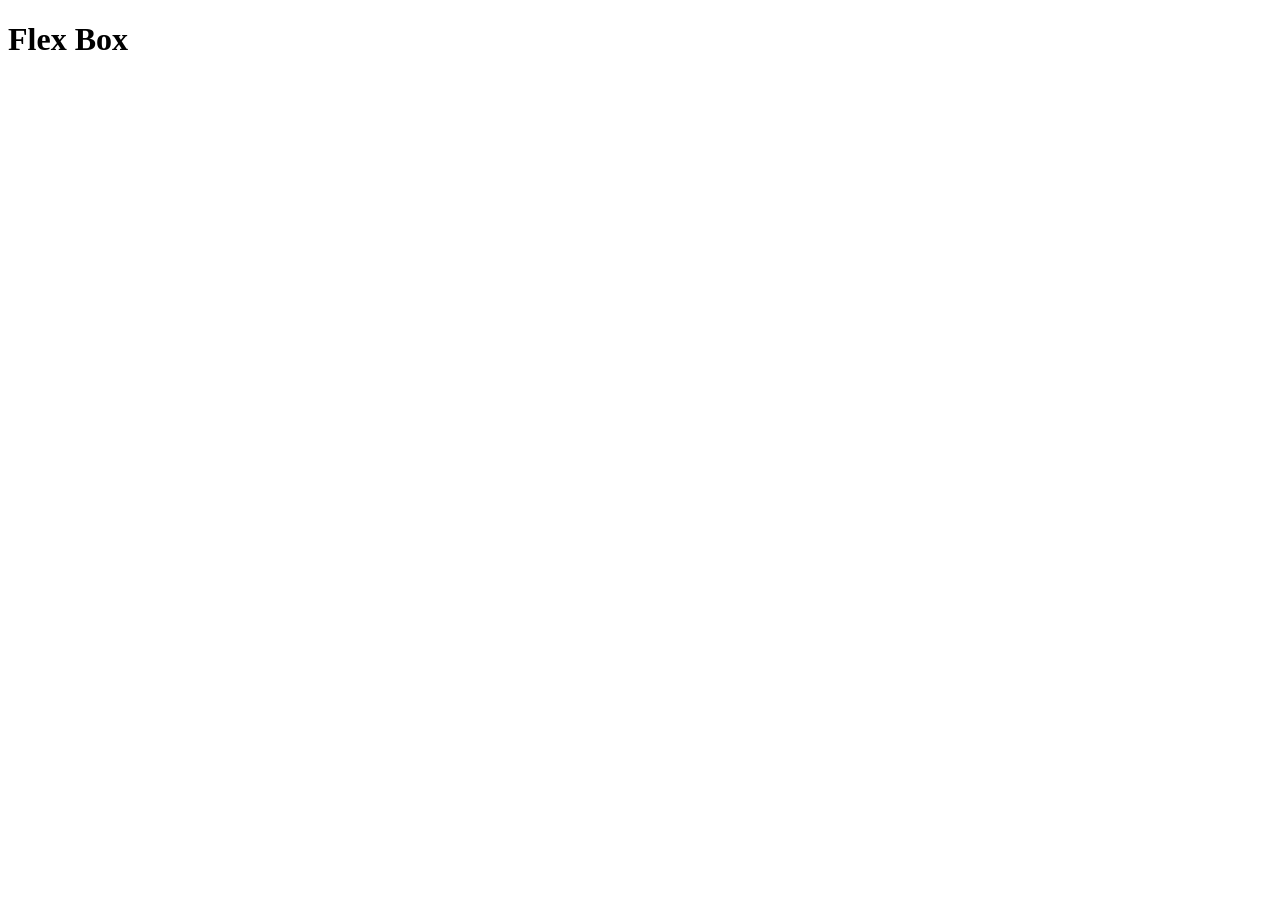
==== flexbox/index.html @ ca318889 "create new branch & files" ====
<!DOCTYPE html>
<html lang="en">
<head>
    <meta charset="UTF-8">
    <meta name="viewport" content="width=device-width, initial-scale=1.0">
    <link rel="stylesheet" href="style.css">
    <title>flexBox</title>
</head>
<body>
    <h1 id="body-title">Flex Box</h1>
</body>
</html>
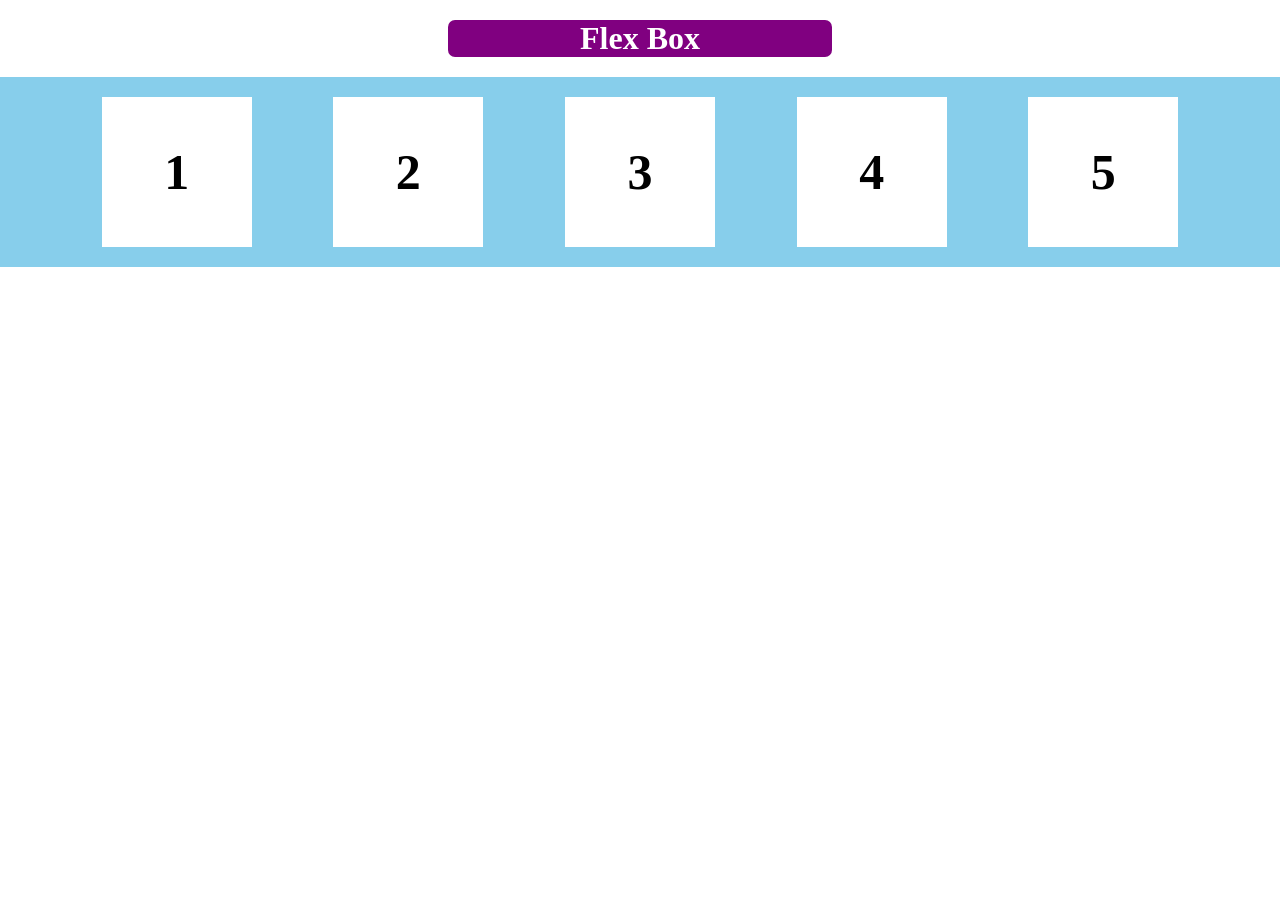
==== commit 7d804a10: "design a flex with container & items" ====
--- a/flexbox/index.html
+++ b/flexbox/index.html
@@ -8,5 +8,12 @@
 </head>
 <body>
     <h1 id="body-title">Flex Box</h1>
+    <div class="flex-container1">
+        <div class="item-1">1</div>
+        <div class="item-1">2</div>
+        <div class="item-1">3</div>
+        <div class="item-1">4</div>
+        <div class="item-1">5</div>
+    </div>
 </body>
 </html>
--- a/flexbox/style.css
+++ b/flexbox/style.css
@@ -0,0 +1,34 @@
+*{
+    margin: 0;
+    padding: 0;
+    box-sizing: border-box;
+}
+
+#body-title{
+    background: purple;
+    color: white;
+    width:30%;
+    display: block;
+    margin: 20px auto;
+    text-align: center;
+    border-radius: 7px;
+}
+
+.flex-container1{
+    background: skyblue;
+    padding: 20px;
+    display: flex;
+    justify-content: space-evenly;
+}
+
+.item-1{
+    width: 150px;
+    height: 150px;
+    background: white;
+    font-size: 50px;
+    text-align: center;
+    display: flex;
+    justify-content: center;
+    align-items: center;
+    font-weight: bold;
+}
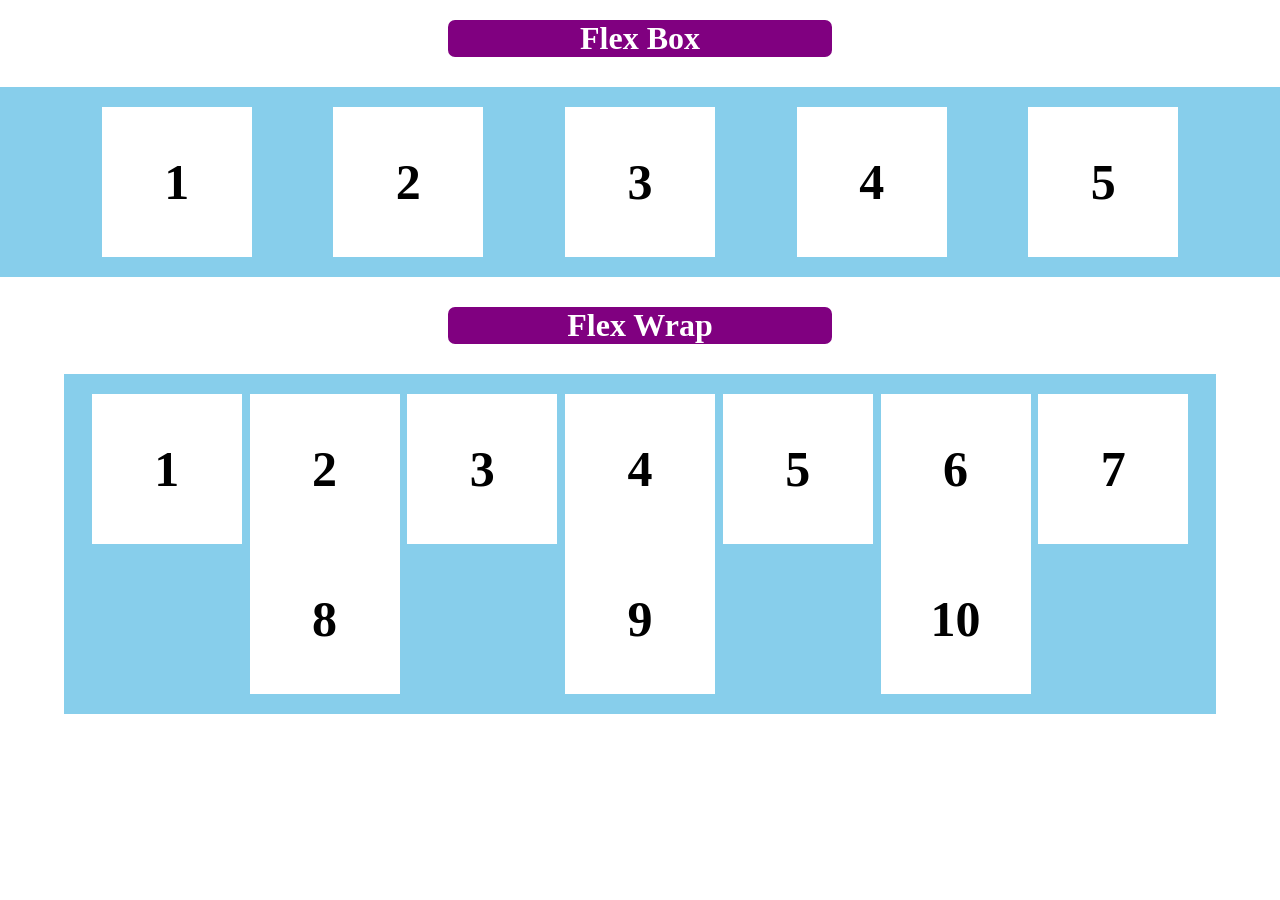
==== commit 5d7333de: "flex wrap design" ====
--- a/flexbox/index.html
+++ b/flexbox/index.html
@@ -15,5 +15,18 @@
         <div class="item-1">4</div>
         <div class="item-1">5</div>
     </div>
+    <h1 id="body-title">Flex Wrap</h1>
+    <div class="flex-container2">
+        <div class="item-1">1</div>
+        <div class="item-1">2</div>
+        <div class="item-1">3</div>
+        <div class="item-1">4</div>
+        <div class="item-1">5</div>
+        <div class="item-1">6</div>
+        <div class="item-1">7</div>
+        <div class="item-1">8</div>
+        <div class="item-1">9</div>
+        <div class="item-1">10</div>
+    </div>
 </body>
 </html>
--- a/flexbox/style.css
+++ b/flexbox/style.css
@@ -15,10 +15,20 @@
 }
 
 .flex-container1{
+    margin:30px 0;
     background: skyblue;
     padding: 20px;
     display: flex;
     justify-content: space-evenly;
+}
+.flex-container2{
+    width: 90%;
+    margin:30px auto;
+    background: skyblue;
+    padding: 20px;
+    display: flex;
+    justify-content: space-evenly;
+    flex-wrap: wrap;
 }
 
 .item-1{
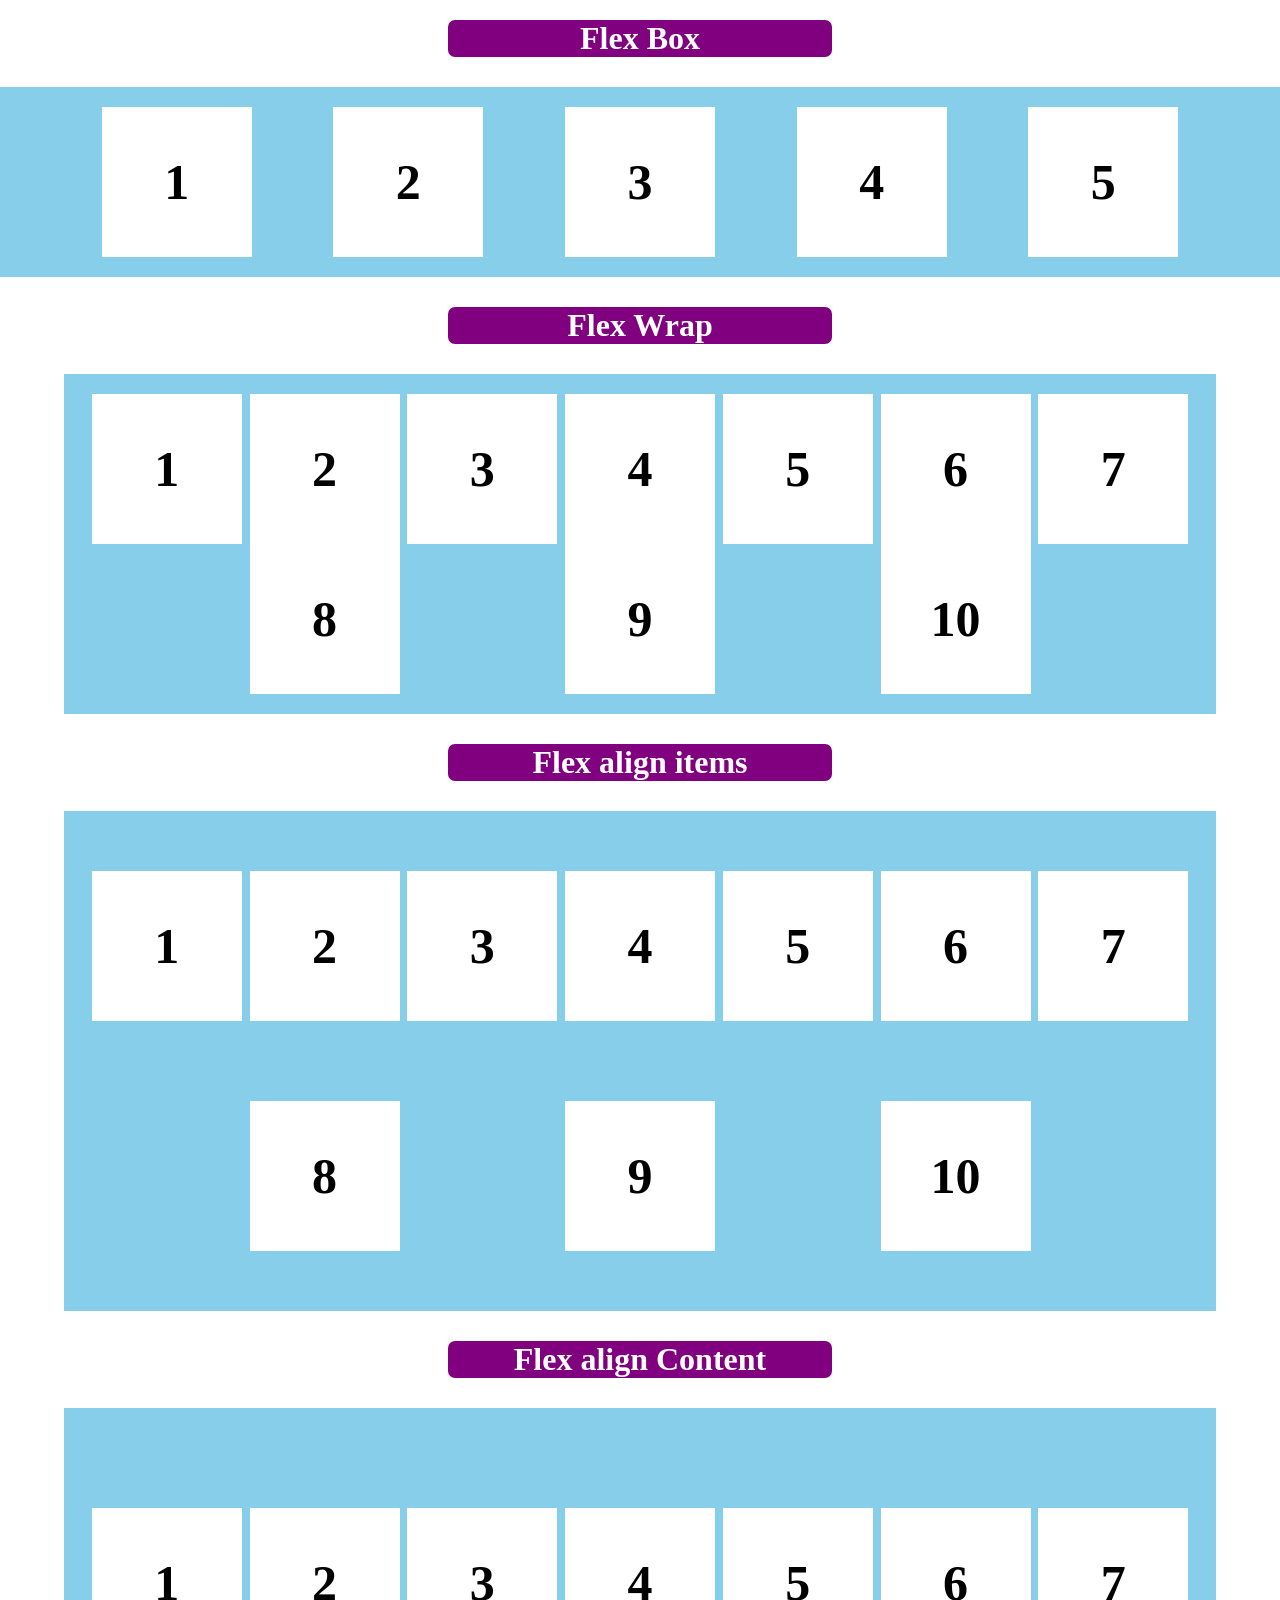
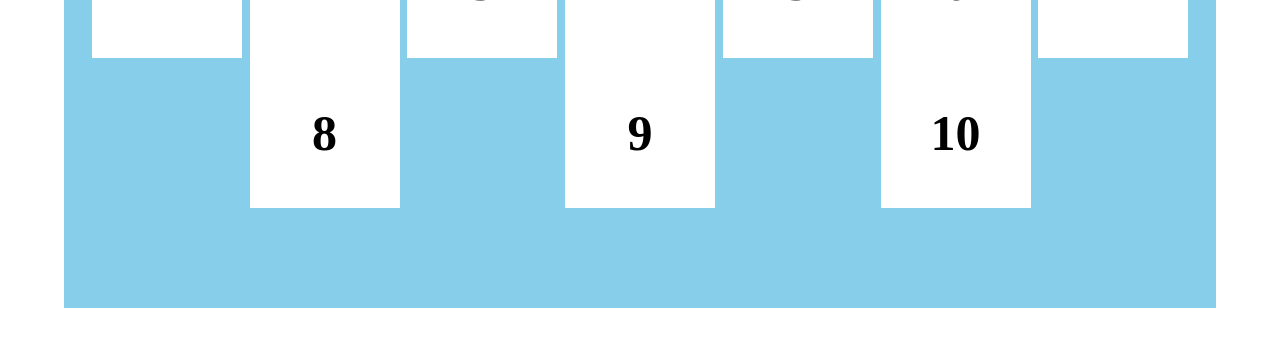
==== commit 4cba8829: "align items & content" ====
--- a/flexbox/index.html
+++ b/flexbox/index.html
@@ -28,5 +28,31 @@
         <div class="item-1">9</div>
         <div class="item-1">10</div>
     </div>
+    <h1 id="body-title">Flex align items</h1>
+    <div class="flex-container3">
+        <div class="item-1">1</div>
+        <div class="item-1">2</div>
+        <div class="item-1">3</div>
+        <div class="item-1">4</div>
+        <div class="item-1">5</div>
+        <div class="item-1">6</div>
+        <div class="item-1">7</div>
+        <div class="item-1">8</div>
+        <div class="item-1">9</div>
+        <div class="item-1">10</div>
+    </div>
+    <h1 id="body-title">Flex align Content</h1>
+    <div class="flex-container4">
+        <div class="item-1">1</div>
+        <div class="item-1">2</div>
+        <div class="item-1">3</div>
+        <div class="item-1">4</div>
+        <div class="item-1">5</div>
+        <div class="item-1">6</div>
+        <div class="item-1">7</div>
+        <div class="item-1">8</div>
+        <div class="item-1">9</div>
+        <div class="item-1">10</div>
+    </div>
 </body>
 </html>
--- a/flexbox/style.css
+++ b/flexbox/style.css
@@ -30,13 +30,35 @@
     justify-content: space-evenly;
     flex-wrap: wrap;
 }
+.flex-container3{
+    width: 90%;
+    margin:30px auto;
+    background: skyblue;
+    padding: 20px;
+    display: flex;
+    justify-content: space-evenly;
+    flex-wrap: wrap;
+    height: 500px;
+    align-items: center;
+}
+.flex-container4{
+    width: 90%;
+    margin:30px auto;
+    background: skyblue;
+    padding: 20px;
+    display: flex;
+    justify-content: space-evenly;
+    flex-wrap: wrap;
+    height: 500px;
+    /* align-items: center; */
+    align-content: center;
+}
 
 .item-1{
     width: 150px;
     height: 150px;
     background: white;
     font-size: 50px;
-    text-align: center;
     display: flex;
     justify-content: center;
     align-items: center;
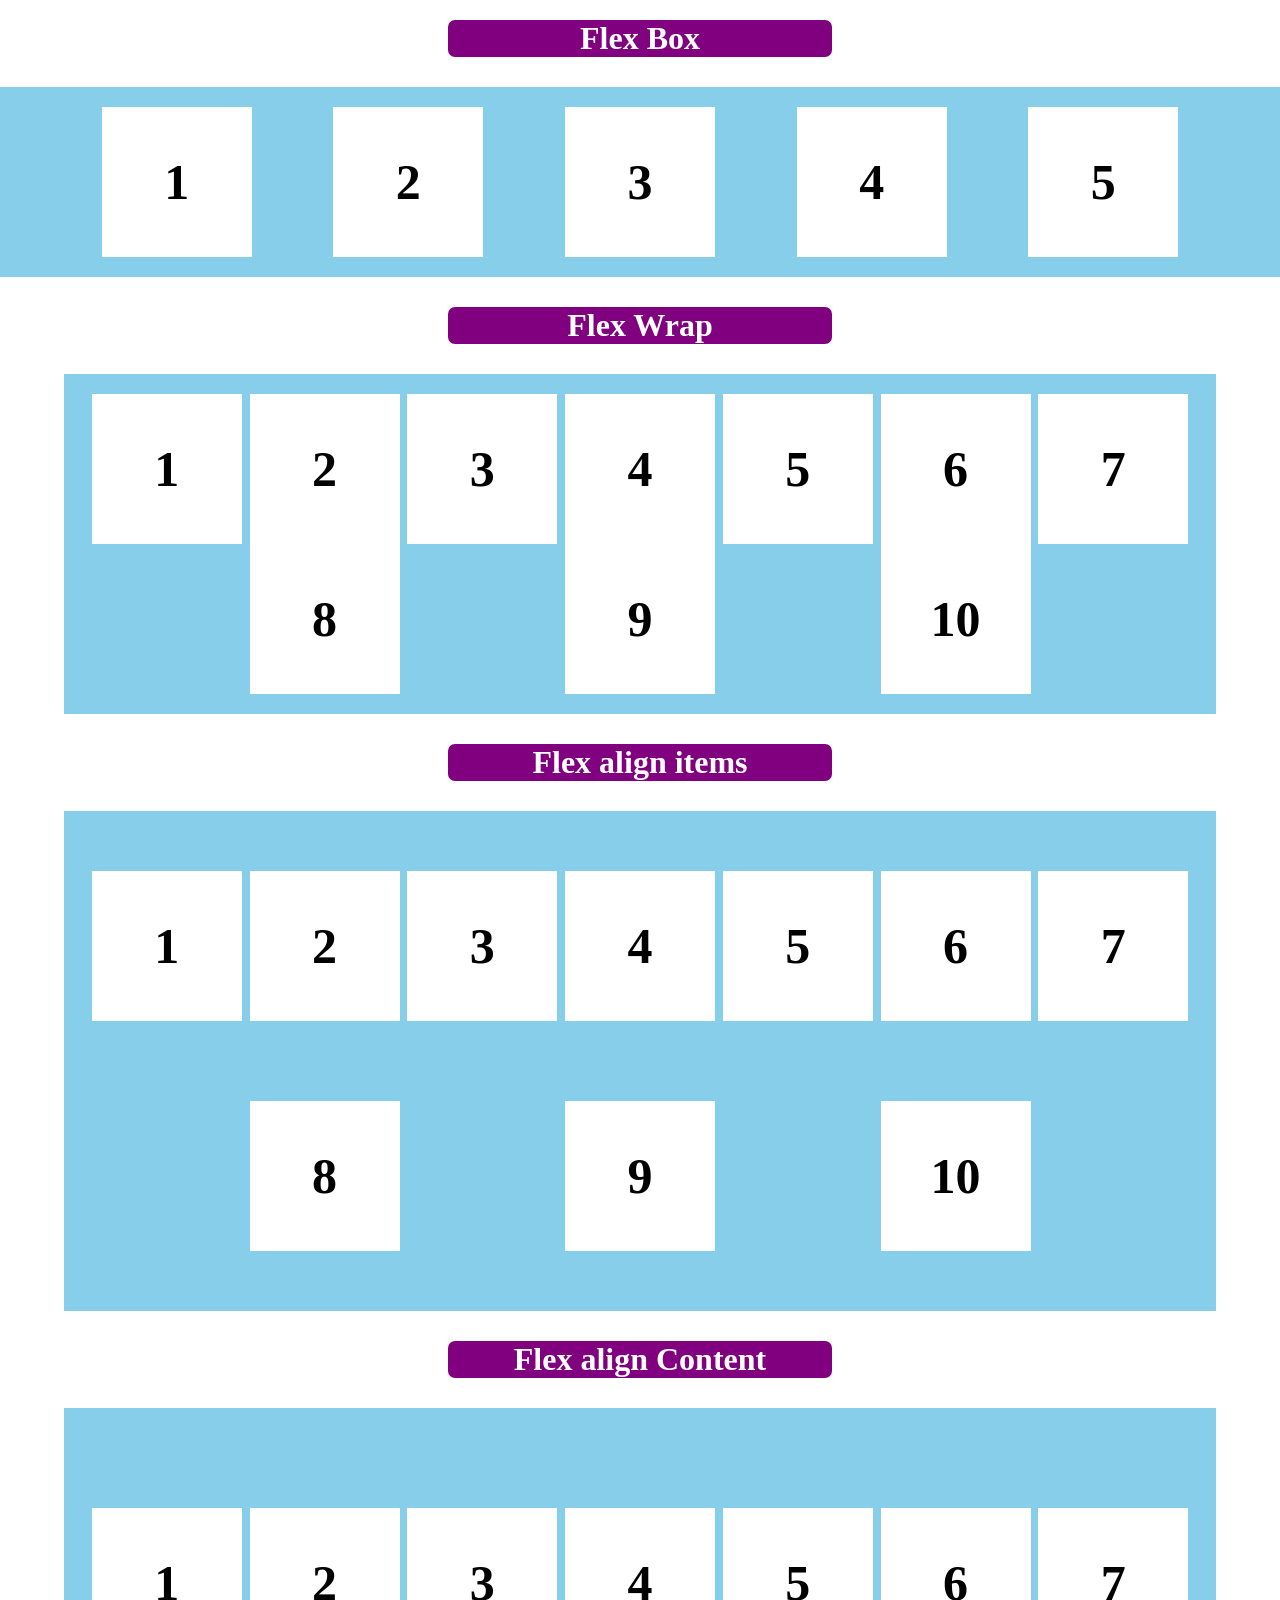
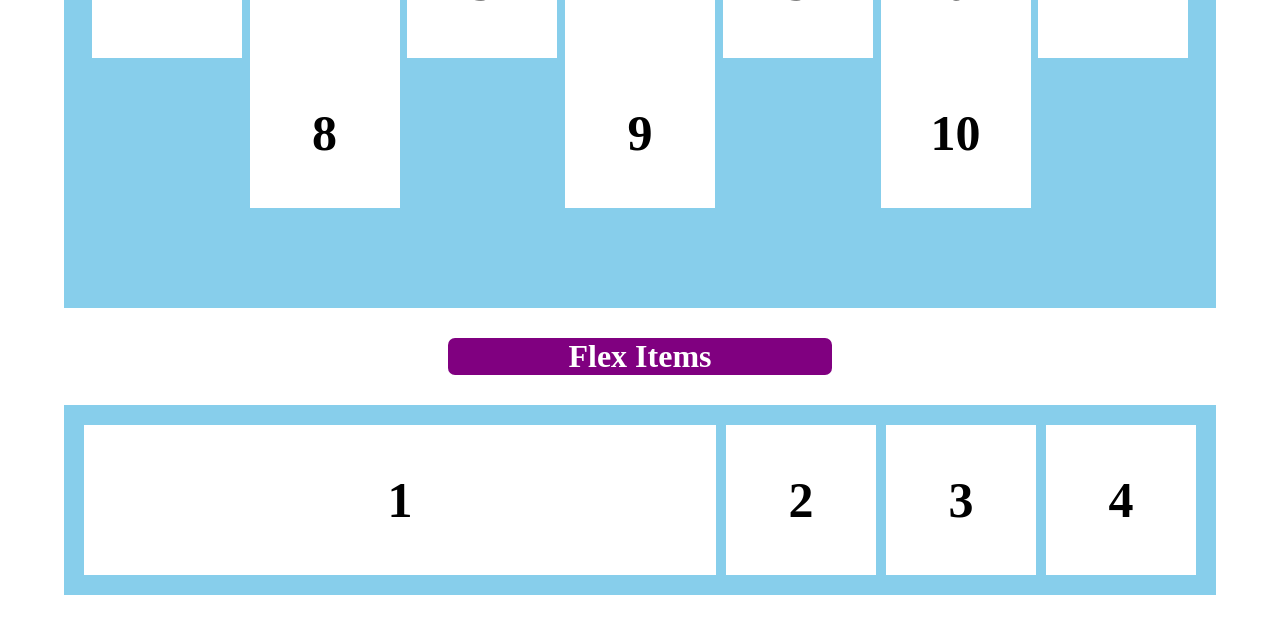
==== commit 6d1eb22c: "flex items" ====
--- a/flexbox/index.html
+++ b/flexbox/index.html
@@ -54,5 +54,12 @@
         <div class="item-1">9</div>
         <div class="item-1">10</div>
     </div>
+    <h1 id="body-title">Flex Items</h1>
+    <div class="flex-container5">
+        <div class="item-1" style="flex-grow:6">1</div>
+        <div class="item-1">2</div>
+        <div class="item-1">3</div>
+        <div class="item-1">4</div>
+    </div>
 </body>
 </html>
--- a/flexbox/style.css
+++ b/flexbox/style.css
@@ -53,6 +53,14 @@
     /* align-items: center; */
     align-content: center;
 }
+.flex-container5{
+    width: 90%;
+    margin:30px auto;
+    background: skyblue;
+    padding: 20px;
+    display: flex;
+    gap: 10px
+}
 
 .item-1{
     width: 150px;
